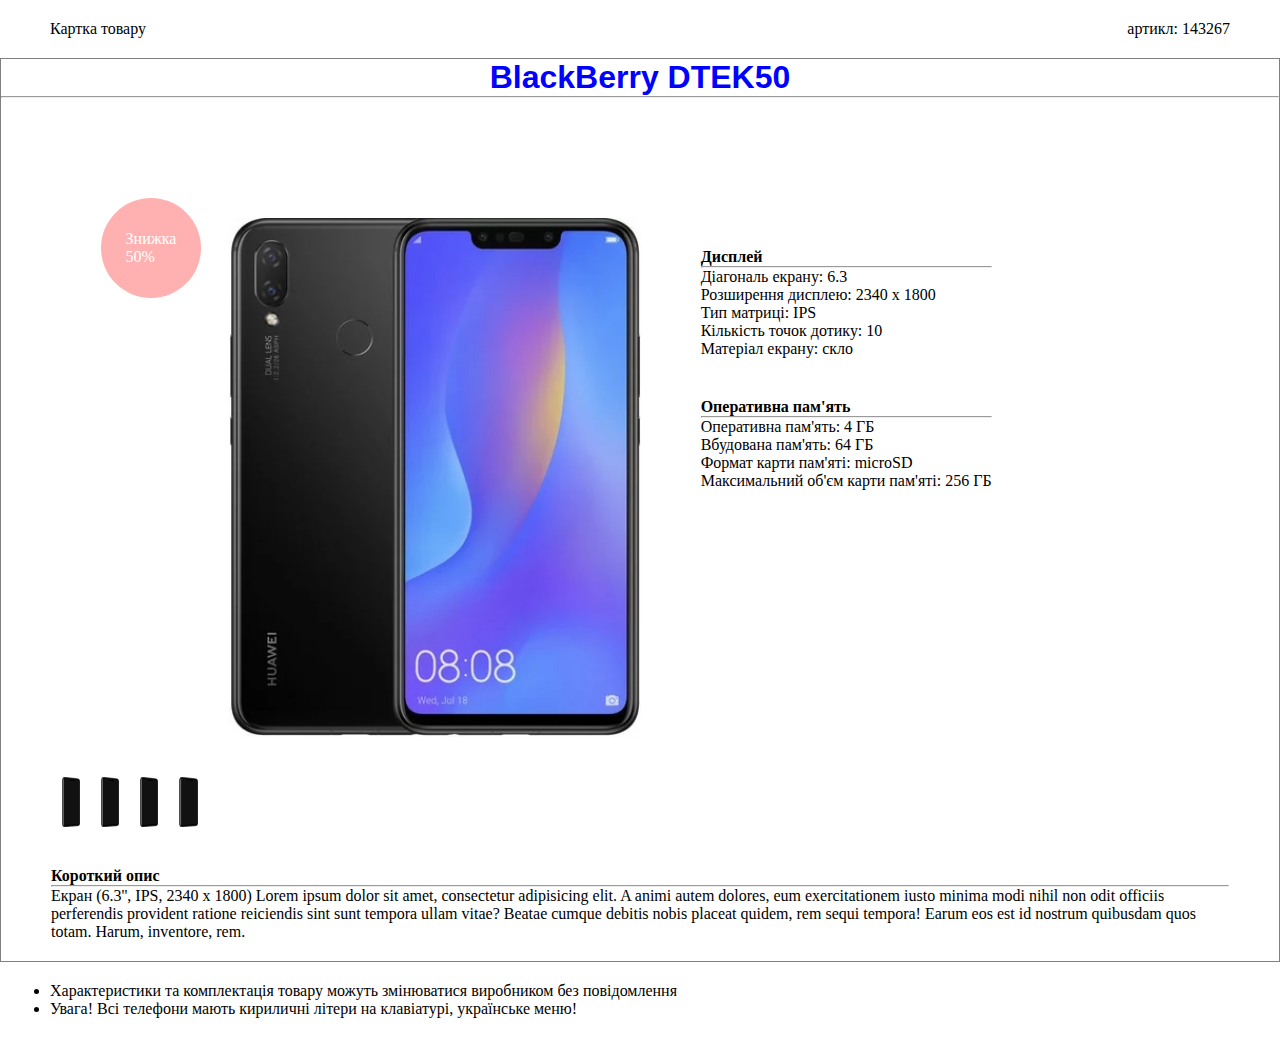
==== dz3/index.html @ fe0bdbe2 "3" ====
<!DOCTYPE html>
<html lang="en">
<head>
    <link rel="stylesheet" href="css/style.css">
    <meta charset="UTF-8">
    <title>ДЗ№3</title>
</head>
<body>
<header>
    <div class="l">Картка товару</div>
    <div class="r">артикл: 143267</div>
</header>
<main class="b">
    <h1>BlackBerry DTEK50</h1>
    <hr>
    <div class="znizka">Знижка 50%</div>
    <div class="tovar">
        <!--<div >-->
            <img class="foto" src="image/08.jpg" alt="tefephone">
        <!--</div>-->
        <div class="opys">
            <div>
                <p><b>Дисплей</b></p>
                <hr>
                <p>Діагональ екрану: 6.3</p>
                <p>Розширення дисплею: 2340 х 1800</p>
                <p>Тип матриці: IPS</p>
                <p>Кількість точок дотику: 10</p>
                <p>Матеріал екрану: скло</p>
            </div>
            <div>
                <p><b>Оперативна пам'ять</b></p>
                <hr>
                <p>Оперативна пам'ять: 4 ГБ</p>
                <p>Вбудована пам'ять: 64 ГБ</p>
                <p>Формат карти пам'яті: microSD</p>
                <p>Максимальний об'єм карти пам'яті: 256 ГБ</p>
            </div>
        </div>
    </div>
    <div class="zzadu">
        <img class="sm" src="image/ppfdle.jpg" alt="vyd zzadu">
        <img class="sm" src="image/ppfdle.jpg" alt="vyd zzadu">
        <img class="sm" src="image/ppfdle.jpg" alt="vyd zzadu">
        <img class="sm" src="image/ppfdle.jpg" alt="vyd zzadu">
    </div>
    <div class="korotke">
        <p><b>Короткий опис</b></p>
        <hr>
        <p>Екран (6.3'', IPS, 2340 х 1800) Lorem ipsum dolor sit amet, consectetur adipisicing elit. A animi autem dolores, eum exercitationem iusto minima modi nihil non odit officiis perferendis provident ratione reiciendis sint sunt tempora ullam vitae? Beatae cumque debitis nobis placeat quidem, rem sequi tempora! Earum eos est id nostrum quibusdam quos totam. Harum, inventore, rem.</p>
    </div>
</main>
<footer>
    <ul>
        <li>Характеристики та комплектація товару можуть змінюватися виробником без повідомлення</li>
        <li>Увага! Всі телефони мають кириличні літери на клавіатурі, українське меню!</li>
    </ul>
</footer>
</body>
</html>
---- dz3/css/style.css ----
*{
    margin: 0;
    padding: 0;
    box-sizing: border-box;
}
div {
    padding: 20px 50px;
}
header {
    display: flex;
    justify-content: space-between;
}

main {
    border: 1px solid gray;
}
h1 {
    font-family: Arial, Tahoma, sans-serif;
    color: blue;
    text-align: center;
}
footer {
    padding: 20px 50px;
}
.znizka {
    display: flex;
    position: relative;
    top: 100px;
    left: 100px;
    opacity: .3;
    background: rgb(255, 0, 0);
    height: 100px;
    width: 100px;
    border-radius: 50%;
    color: white;
    align-items: center;
    justify-content: center;
}
.foto {
    width: 35%;
    height: 35%;
}
.opys {
    padding: 10px;
}
.tovar {
    display: flex;
    justify-content: center;
}
.sm {
    height: 50px;
    padding: 0px 10px;
}
.zzadu {
    display: flex;
    padding: 20px 50px;
    justify-content: flex-start;
}
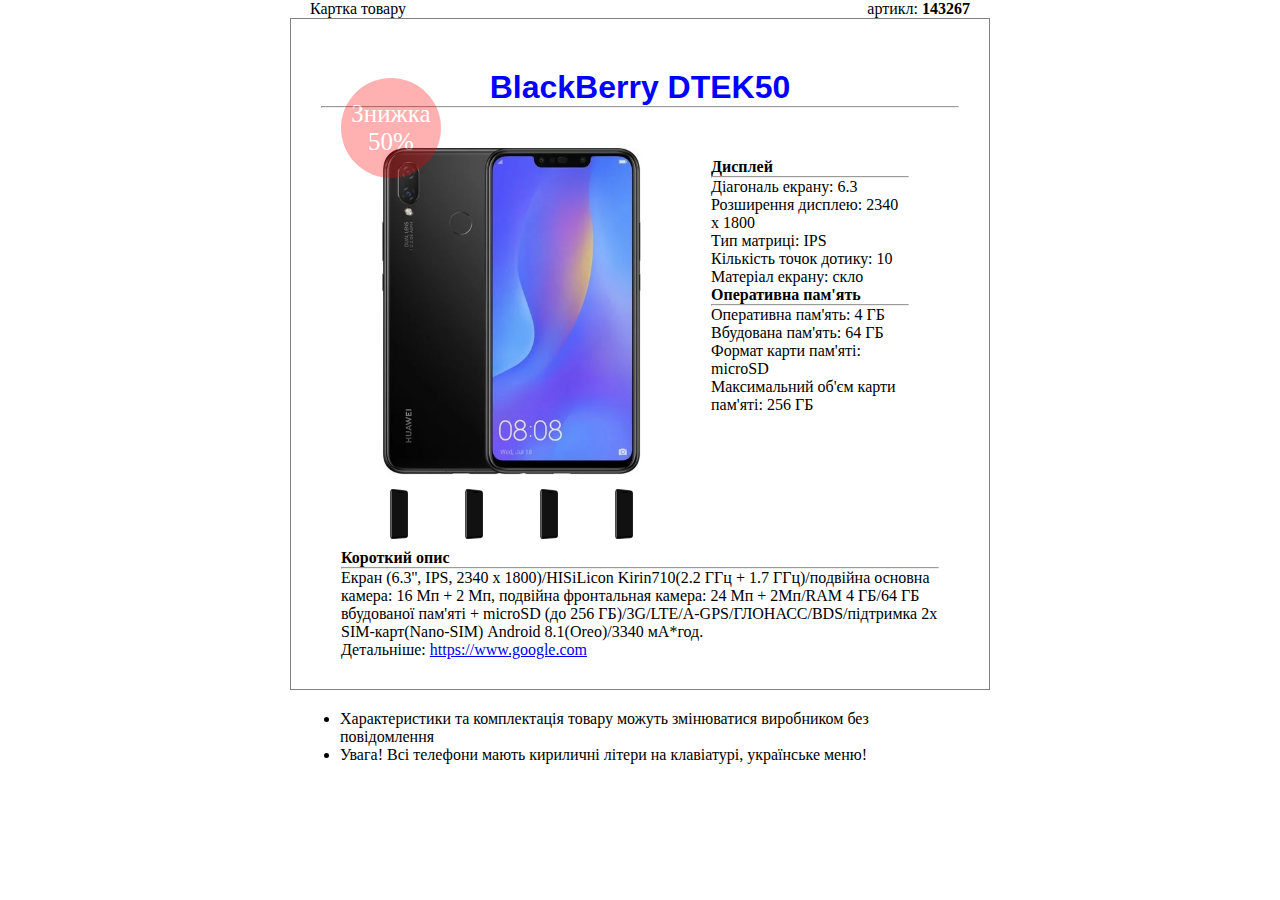
==== commit 57e68271: "2" ====
--- a/dz3/index.html
+++ b/dz3/index.html
@@ -3,21 +3,30 @@
 <head>
     <link rel="stylesheet" href="css/style.css">
     <meta charset="UTF-8">
+    <meta name="viewport" content="width=device-width, initial-scale=1">
     <title>ДЗ№3</title>
 </head>
 <body>
 <header>
-    <div class="l">Картка товару</div>
-    <div class="r">артикл: 143267</div>
+    <div>Картка товару</div>
+    <div>артикл: <b>143267</b></div>
 </header>
-<main class="b">
+<main>
     <h1>BlackBerry DTEK50</h1>
     <hr>
     <div class="znizka">Знижка 50%</div>
     <div class="tovar">
-        <!--<div >-->
-            <img class="foto" src="image/08.jpg" alt="tefephone">
-        <!--</div>-->
+        <div class="zobr">
+            <div class="tel">
+                <img class="foto" src="image/08.jpg" alt="tefephone">
+            </div>
+            <div class="zzadu">
+                <img class="sm" src="image/ppfdle.jpg" alt="vyd zzadu">
+                <img class="sm" src="image/ppfdle.jpg" alt="vyd zzadu">
+                <img class="sm" src="image/ppfdle.jpg" alt="vyd zzadu">
+                <img class="sm" src="image/ppfdle.jpg" alt="vyd zzadu">
+            </div>
+        </div>
         <div class="opys">
             <div>
                 <p><b>Дисплей</b></p>
@@ -38,16 +47,16 @@
             </div>
         </div>
     </div>
-    <div class="zzadu">
-        <img class="sm" src="image/ppfdle.jpg" alt="vyd zzadu">
-        <img class="sm" src="image/ppfdle.jpg" alt="vyd zzadu">
-        <img class="sm" src="image/ppfdle.jpg" alt="vyd zzadu">
-        <img class="sm" src="image/ppfdle.jpg" alt="vyd zzadu">
-    </div>
     <div class="korotke">
         <p><b>Короткий опис</b></p>
         <hr>
-        <p>Екран (6.3'', IPS, 2340 х 1800) Lorem ipsum dolor sit amet, consectetur adipisicing elit. A animi autem dolores, eum exercitationem iusto minima modi nihil non odit officiis perferendis provident ratione reiciendis sint sunt tempora ullam vitae? Beatae cumque debitis nobis placeat quidem, rem sequi tempora! Earum eos est id nostrum quibusdam quos totam. Harum, inventore, rem.</p>
+        <p>Екран (6.3'', IPS, 2340 х 1800)/HISiLicon Kirin710(2.2 ГГц + 1.7 ГГц)/подвійна
+            основна камера: 16 Мп + 2 Мп, подвійна фронтальная камера: 24 Мп + 2Мп/RAM 4 ГБ/64 ГБ вбудованої
+            пам'яті + microSD (до 256 ГБ)/3G/LTE/A-GPS/ГЛОНАСС/BDS/підтримка 2х SIM-карт(Nano-SIM) Android
+            8.1(Oreo)/3340 мA*год.
+        </p>
+        <p>Детальніше: <a href="https://www.google.com">https://www.google.com</a>
+        </p>
     </div>
 </main>
 <footer>
--- a/dz3/css/style.css
+++ b/dz3/css/style.css
@@ -3,8 +3,12 @@
     padding: 0;
     box-sizing: border-box;
 }
+body {
+    width: 700px;
+    margin: 0 auto;
+}
 div {
-    padding: 20px 50px;
+    padding: 0 20px;
 }
 header {
     display: flex;
@@ -13,11 +17,14 @@
 
 main {
     border: 1px solid gray;
+    padding: 30px;
 }
 h1 {
     font-family: Arial, Tahoma, sans-serif;
     color: blue;
     text-align: center;
+    white-space: nowrap;
+    padding-top: 20px;
 }
 footer {
     padding: 20px 50px;
@@ -25,20 +32,26 @@
 .znizka {
     display: flex;
     position: relative;
-    top: 100px;
-    left: 100px;
+    left: 20px;
     opacity: .3;
-    background: rgb(255, 0, 0);
+    background: red;
     height: 100px;
     width: 100px;
     border-radius: 50%;
     color: white;
+    font-size: 25px;
+    text-align: center;
     align-items: center;
     justify-content: center;
+    margin: -30px 0;
+}
+.tel {
+    width: 300px;
+    /*margin-right: 30px;*/
 }
 .foto {
-    width: 35%;
-    height: 35%;
+    width: 100%;
+    height: auto;
 }
 .opys {
     padding: 10px;
@@ -53,6 +66,6 @@
 }
 .zzadu {
     display: flex;
-    padding: 20px 50px;
-    justify-content: flex-start;
+    padding: 10px 0;
+    justify-content: space-around;
 }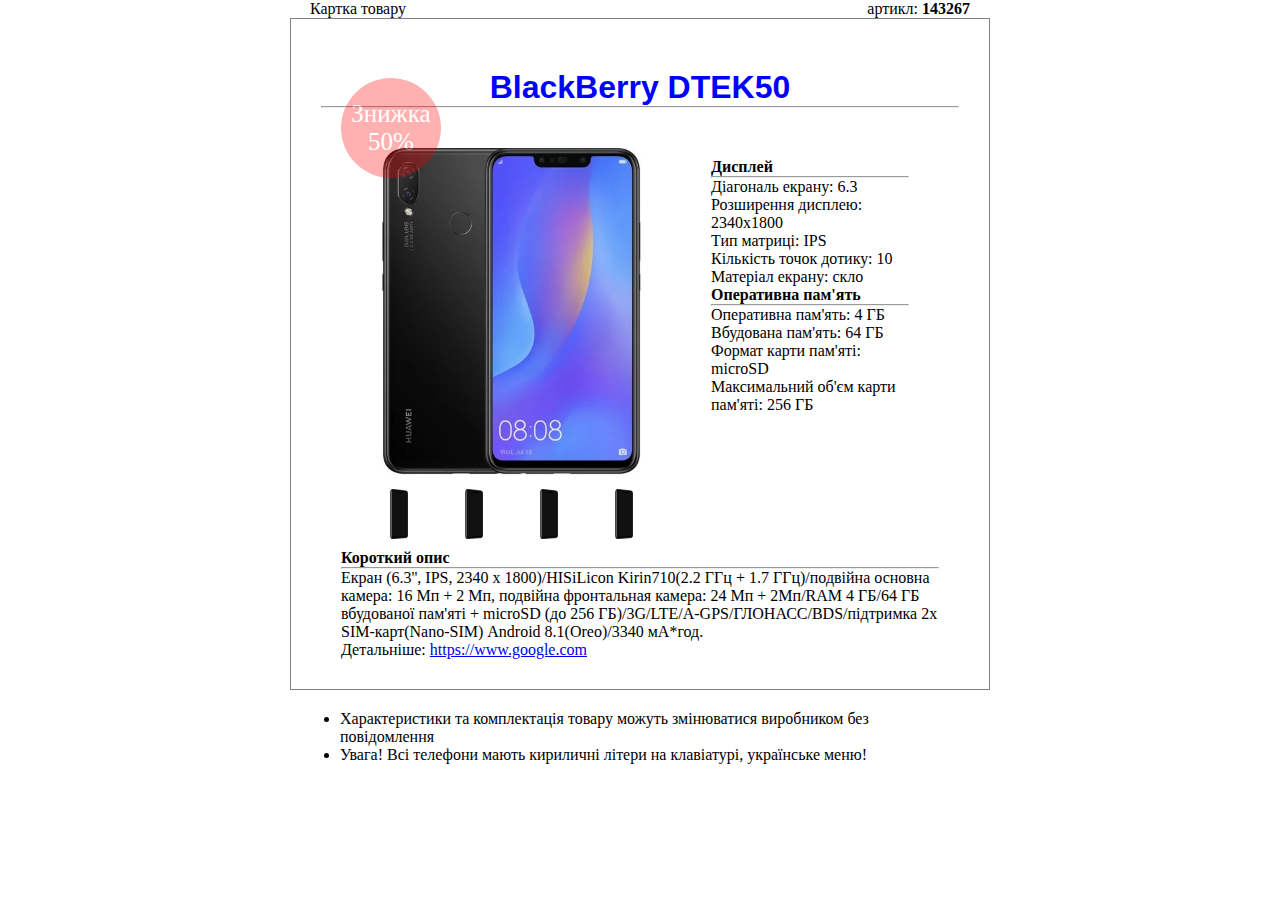
==== commit 5f0e81ed: "Update index.html" ====
--- a/dz3/index.html
+++ b/dz3/index.html
@@ -32,7 +32,7 @@
                 <p><b>Дисплей</b></p>
                 <hr>
                 <p>Діагональ екрану: 6.3</p>
-                <p>Розширення дисплею: 2340 х 1800</p>
+                <p>Розширення дисплею: 2340х1800</p>
                 <p>Тип матриці: IPS</p>
                 <p>Кількість точок дотику: 10</p>
                 <p>Матеріал екрану: скло</p>
@@ -66,4 +66,4 @@
     </ul>
 </footer>
 </body>
-</html>+</html>
